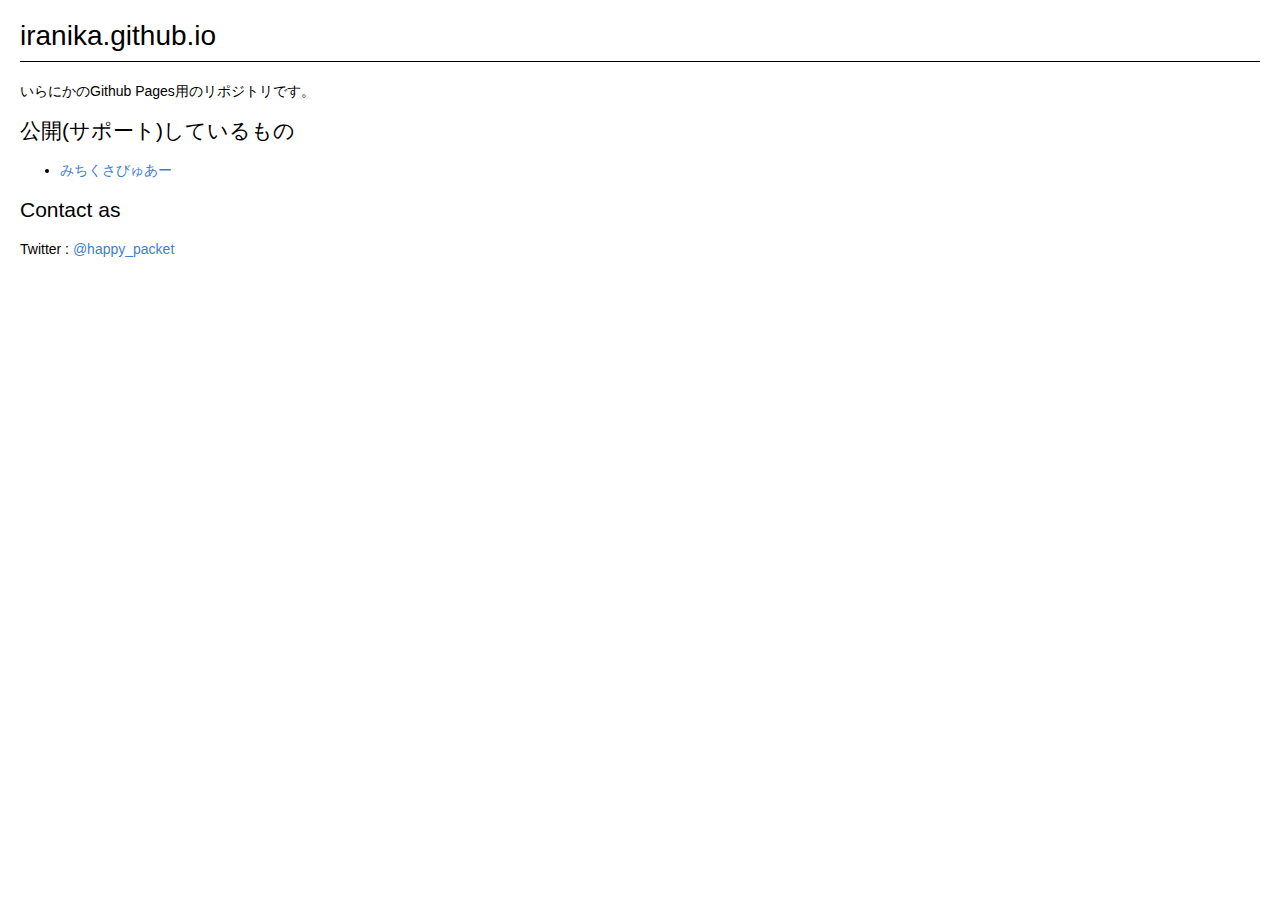
==== index.html @ f86fe25a "add: Readmeとindexの追加" ====
<!DOCTYPE html>
<html>
<head>
<title>Readme.md</title>
<meta http-equiv="Content-type" content="text/html;charset=UTF-8">

<style>
/*---------------------------------------------------------------------------------------------
 *  Copyright (c) Microsoft Corporation. All rights reserved.
 *  Licensed under the MIT License. See License.txt in the project root for license information.
 *--------------------------------------------------------------------------------------------*/

body {
	font-family: "Segoe WPC", "Segoe UI", "SFUIText-Light", "HelveticaNeue-Light", sans-serif, "Droid Sans Fallback";
	font-size: 14px;
	padding: 0 12px;
	line-height: 22px;
	word-wrap: break-word;
}

#code-csp-warning {
	position: fixed;
	top: 0;
	right: 0;
	color: white;
	margin: 16px;
	text-align: center;
	font-size: 12px;
	font-family: sans-serif;
	background-color:#444444;
	cursor: pointer;
	padding: 6px;
	box-shadow: 1px 1px 1px rgba(0,0,0,.25);
}

#code-csp-warning:hover {
	text-decoration: none;
	background-color:#007acc;
	box-shadow: 2px 2px 2px rgba(0,0,0,.25);
}


body.scrollBeyondLastLine {
	margin-bottom: calc(100vh - 22px);
}

body.showEditorSelection .code-line {
	position: relative;
}

body.showEditorSelection .code-active-line:before,
body.showEditorSelection .code-line:hover:before {
	content: "";
	display: block;
	position: absolute;
	top: 0;
	left: -12px;
	height: 100%;
}

body.showEditorSelection li.code-active-line:before,
body.showEditorSelection li.code-line:hover:before {
	left: -30px;
}

.vscode-light.showEditorSelection .code-active-line:before {
	border-left: 3px solid rgba(0, 0, 0, 0.15);
}

.vscode-light.showEditorSelection .code-line:hover:before {
	border-left: 3px solid rgba(0, 0, 0, 0.40);
}

.vscode-dark.showEditorSelection .code-active-line:before {
	border-left: 3px solid rgba(255, 255, 255, 0.4);
}

.vscode-dark.showEditorSelection .code-line:hover:before {
	border-left: 3px solid rgba(255, 255, 255, 0.60);
}

.vscode-high-contrast.showEditorSelection .code-active-line:before {
	border-left: 3px solid rgba(255, 160, 0, 0.7);
}

.vscode-high-contrast.showEditorSelection .code-line:hover:before {
	border-left: 3px solid rgba(255, 160, 0, 1);
}

img {
	max-width: 100%;
	max-height: 100%;
}

a {
	color: #4080D0;
	text-decoration: none;
}

a:focus,
input:focus,
select:focus,
textarea:focus {
	outline: 1px solid -webkit-focus-ring-color;
	outline-offset: -1px;
}

hr {
	border: 0;
	height: 2px;
	border-bottom: 2px solid;
}

h1 {
	padding-bottom: 0.3em;
	line-height: 1.2;
	border-bottom-width: 1px;
	border-bottom-style: solid;
}

h1, h2, h3 {
	font-weight: normal;
}

h1 code,
h2 code,
h3 code,
h4 code,
h5 code,
h6 code {
	font-size: inherit;
	line-height: auto;
}

a:hover {
	color: #4080D0;
	text-decoration: underline;
}

table {
	border-collapse: collapse;
}

table > thead > tr > th {
	text-align: left;
	border-bottom: 1px solid;
}

table > thead > tr > th,
table > thead > tr > td,
table > tbody > tr > th,
table > tbody > tr > td {
	padding: 5px 10px;
}

table > tbody > tr + tr > td {
	border-top: 1px solid;
}

blockquote {
	margin: 0 7px 0 5px;
	padding: 0 16px 0 10px;
	border-left: 5px solid;
}

code {
	font-family: Menlo, Monaco, Consolas, "Droid Sans Mono", "Courier New", monospace, "Droid Sans Fallback";
	font-size: 14px;
	line-height: 19px;
}

body.wordWrap pre {
	white-space: pre-wrap;
}

.mac code {
	font-size: 12px;
	line-height: 18px;
}

pre:not(.hljs),
pre.hljs code > div {
	padding: 16px;
	border-radius: 3px;
	overflow: auto;
}

/** Theming */

.vscode-light,
.vscode-light pre code {
	color: rgb(30, 30, 30);
}

.vscode-dark,
.vscode-dark pre code {
	color: #DDD;
}

.vscode-high-contrast,
.vscode-high-contrast pre code {
	color: white;
}

.vscode-light code {
	color: #A31515;
}

.vscode-dark code {
	color: #D7BA7D;
}

.vscode-light pre:not(.hljs),
.vscode-light code > div {
	background-color: rgba(220, 220, 220, 0.4);
}

.vscode-dark pre:not(.hljs),
.vscode-dark code > div {
	background-color: rgba(10, 10, 10, 0.4);
}

.vscode-high-contrast pre:not(.hljs),
.vscode-high-contrast code > div {
	background-color: rgb(0, 0, 0);
}

.vscode-high-contrast h1 {
	border-color: rgb(0, 0, 0);
}

.vscode-light table > thead > tr > th {
	border-color: rgba(0, 0, 0, 0.69);
}

.vscode-dark table > thead > tr > th {
	border-color: rgba(255, 255, 255, 0.69);
}

.vscode-light h1,
.vscode-light hr,
.vscode-light table > tbody > tr + tr > td {
	border-color: rgba(0, 0, 0, 0.18);
}

.vscode-dark h1,
.vscode-dark hr,
.vscode-dark table > tbody > tr + tr > td {
	border-color: rgba(255, 255, 255, 0.18);
}

.vscode-light blockquote,
.vscode-dark blockquote {
	background: rgba(127, 127, 127, 0.1);
	border-color: rgba(0, 122, 204, 0.5);
}

.vscode-high-contrast blockquote {
	background: transparent;
	border-color: #fff;
}
</style>

<style>
/* Tomorrow Theme */
/* http://jmblog.github.com/color-themes-for-google-code-highlightjs */
/* Original theme - https://github.com/chriskempson/tomorrow-theme */

/* Tomorrow Comment */
.hljs-comment,
.hljs-quote {
	color: #8e908c;
}

/* Tomorrow Red */
.hljs-variable,
.hljs-template-variable,
.hljs-tag,
.hljs-name,
.hljs-selector-id,
.hljs-selector-class,
.hljs-regexp,
.hljs-deletion {
	color: #c82829;
}

/* Tomorrow Orange */
.hljs-number,
.hljs-built_in,
.hljs-builtin-name,
.hljs-literal,
.hljs-type,
.hljs-params,
.hljs-meta,
.hljs-link {
	color: #f5871f;
}

/* Tomorrow Yellow */
.hljs-attribute {
	color: #eab700;
}

/* Tomorrow Green */
.hljs-string,
.hljs-symbol,
.hljs-bullet,
.hljs-addition {
	color: #718c00;
}

/* Tomorrow Blue */
.hljs-title,
.hljs-section {
	color: #4271ae;
}

/* Tomorrow Purple */
.hljs-keyword,
.hljs-selector-tag {
	color: #8959a8;
}

.hljs {
	display: block;
	overflow-x: auto;
	color: #4d4d4c;
	padding: 0.5em;
}

.hljs-emphasis {
	font-style: italic;
}

.hljs-strong {
	font-weight: bold;
}
</style>

<style>
/*
 * Markdown PDF CSS
 */

 body {
	font-family:  "Meiryo", "Segoe WPC", "Segoe UI", "SFUIText-Light", "HelveticaNeue-Light", sans-serif, "Droid Sans Fallback";
}

pre {
	background-color: #f8f8f8;
	border: 1px solid #cccccc;
	border-radius: 3px;
	overflow-x: auto;
	white-space: pre-wrap;
	overflow-wrap: break-word;
}

pre:not(.hljs) {
	padding: 23px;
	line-height: 19px;
}

blockquote {
	background: rgba(127, 127, 127, 0.1);
	border-color: rgba(0, 122, 204, 0.5);
}

.emoji {
	height: 1.4em;
}

/* for inline code */
:not(pre):not(.hljs) > code {
	color: #C9AE75; /* Change the old color so it seems less like an error */
	font-size: inherit;
}

/* Page Break : use <div class="page"/> to insert page break
-------------------------------------------------------- */
.page {
	page-break-after: always;
}

</style>

</head>
<body>
<h1 id="iranikagithubio">iranika.github.io</h1>
<p>いらにかのGithub Pages用のリポジトリです。</p>
<h2 id="%E5%85%AC%E9%96%8B%E3%82%B5%E3%83%9D%E3%83%BC%E3%83%88%E3%81%97%E3%81%A6%E3%81%84%E3%82%8B%E3%82%82%E3%81%AE">公開(サポート)しているもの</h2>
<ul>
<li><a href="./mo-code/">みちくさびゅあー</a></li>
</ul>
<h2 id="contact-as">Contact as</h2>
<p>Twitter : <a href="https://twitter.com/happy_packet">@happy_packet</a></p>

</body>
</html>
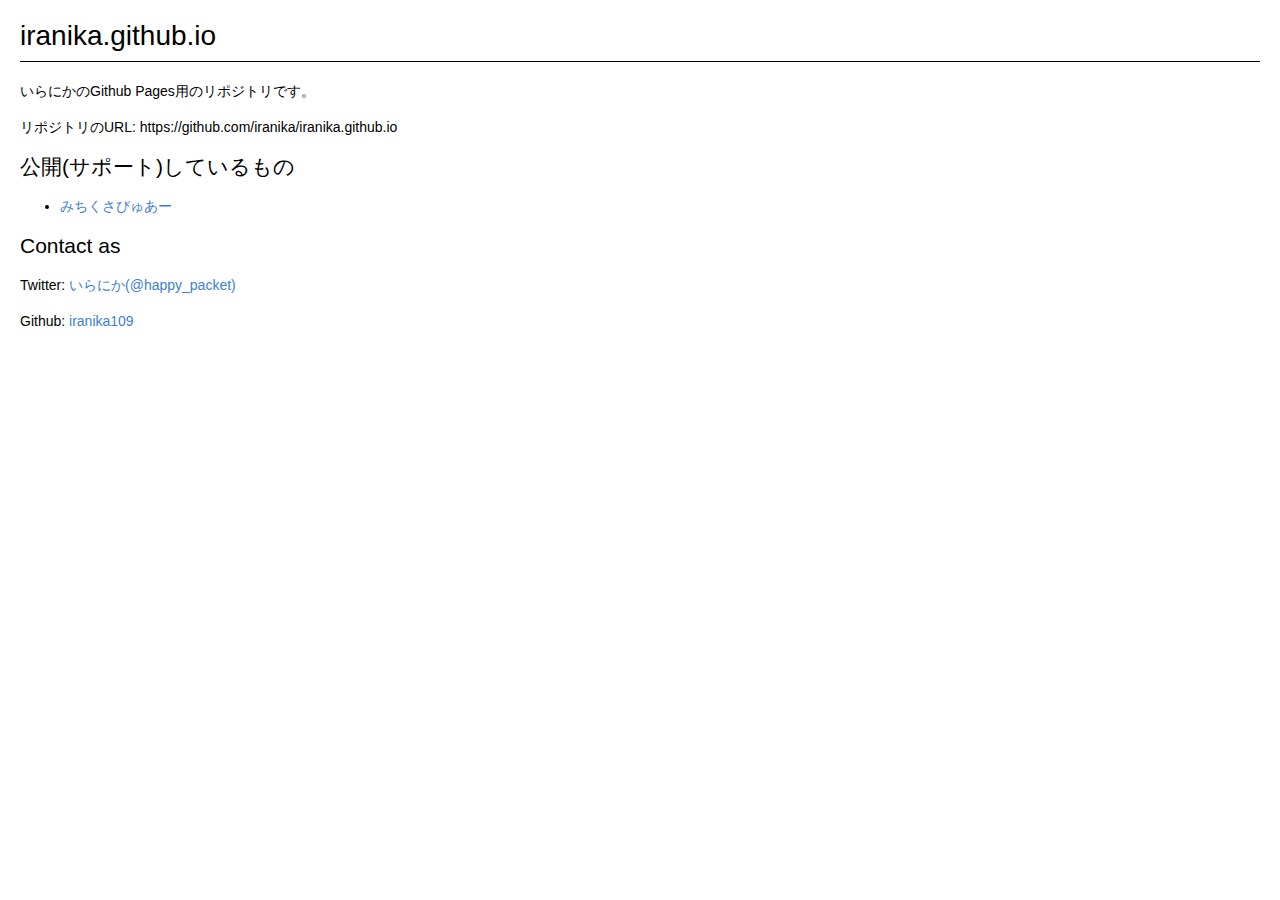
==== commit f0c23a47: "add: リポジトリのURLとか追加" ====
--- a/index.html
+++ b/index.html
@@ -387,12 +387,14 @@
 <body>
 <h1 id="iranikagithubio">iranika.github.io</h1>
 <p>いらにかのGithub Pages用のリポジトリです。</p>
+<p>リポジトリのURL: https://github.com/iranika/iranika.github.io</p>
 <h2 id="%E5%85%AC%E9%96%8B%E3%82%B5%E3%83%9D%E3%83%BC%E3%83%88%E3%81%97%E3%81%A6%E3%81%84%E3%82%8B%E3%82%82%E3%81%AE">公開(サポート)しているもの</h2>
 <ul>
 <li><a href="./mo-code/">みちくさびゅあー</a></li>
 </ul>
 <h2 id="contact-as">Contact as</h2>
-<p>Twitter : <a href="https://twitter.com/happy_packet">@happy_packet</a></p>
+<p>Twitter: <a href="https://twitter.com/happy_packet">いらにか(@happy_packet)</a></p>
+<p>Github: <a href="https://github.com/iranika">iranika109</a></p>
 
 </body>
 </html>
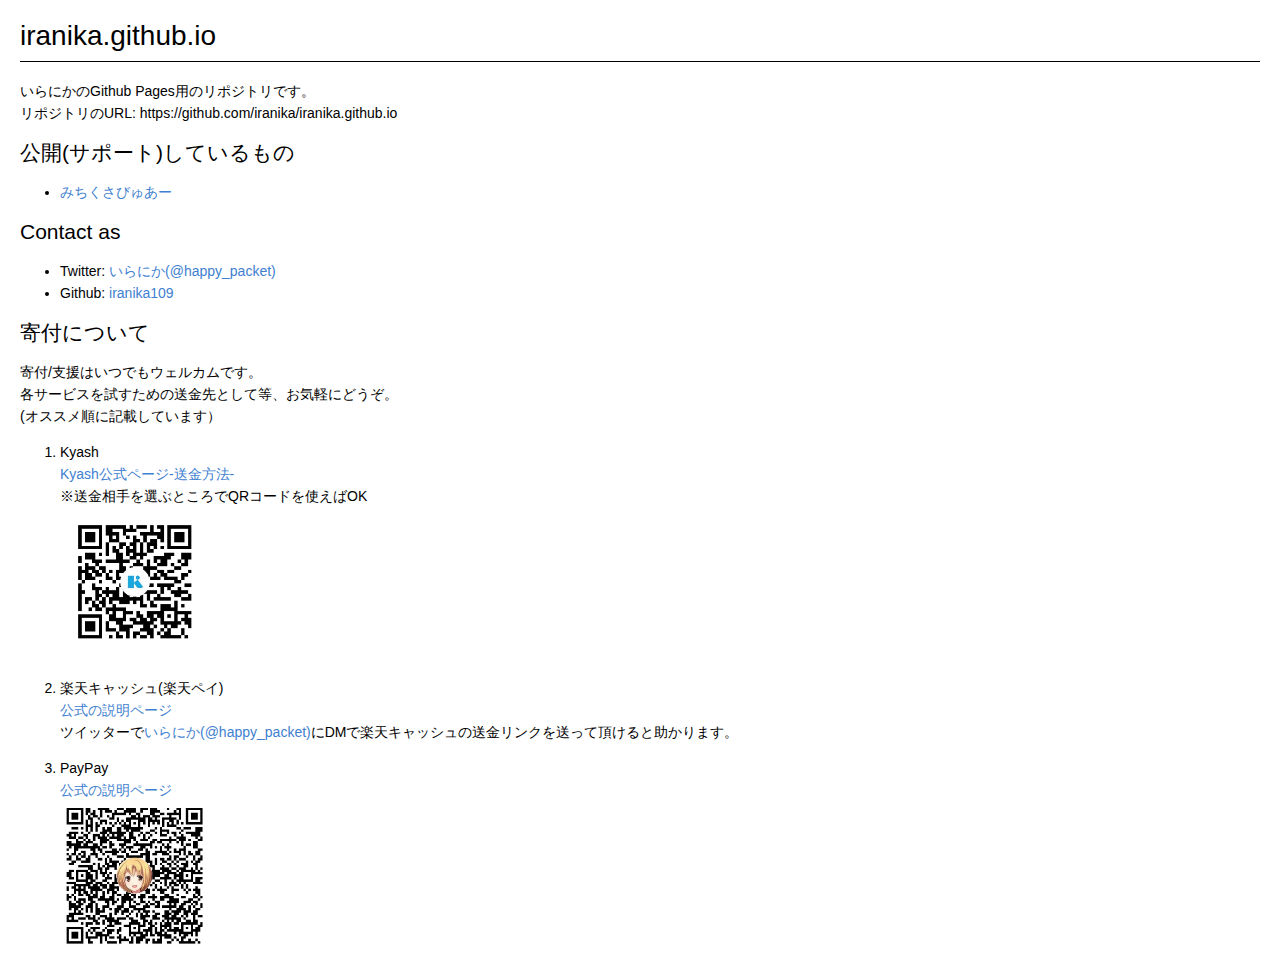
==== commit b3563098: "add: 寄付の項目を追加" ====
--- a/index.html
+++ b/index.html
@@ -1,400 +1,424 @@
-<!DOCTYPE html>
-<html>
-<head>
-<title>Readme.md</title>
-<meta http-equiv="Content-type" content="text/html;charset=UTF-8">
+<!DOCTYPE html>
+<html>
+<head>
+<title>Readme.md</title>
+<meta http-equiv="Content-type" content="text/html;charset=UTF-8">
 
 <style>
-/*---------------------------------------------------------------------------------------------
- *  Copyright (c) Microsoft Corporation. All rights reserved.
- *  Licensed under the MIT License. See License.txt in the project root for license information.
- *--------------------------------------------------------------------------------------------*/
-
-body {
-	font-family: "Segoe WPC", "Segoe UI", "SFUIText-Light", "HelveticaNeue-Light", sans-serif, "Droid Sans Fallback";
-	font-size: 14px;
-	padding: 0 12px;
-	line-height: 22px;
-	word-wrap: break-word;
-}
-
-#code-csp-warning {
-	position: fixed;
-	top: 0;
-	right: 0;
-	color: white;
-	margin: 16px;
-	text-align: center;
-	font-size: 12px;
-	font-family: sans-serif;
-	background-color:#444444;
-	cursor: pointer;
-	padding: 6px;
-	box-shadow: 1px 1px 1px rgba(0,0,0,.25);
-}
-
-#code-csp-warning:hover {
-	text-decoration: none;
-	background-color:#007acc;
-	box-shadow: 2px 2px 2px rgba(0,0,0,.25);
-}
-
-
-body.scrollBeyondLastLine {
-	margin-bottom: calc(100vh - 22px);
-}
-
-body.showEditorSelection .code-line {
-	position: relative;
-}
-
-body.showEditorSelection .code-active-line:before,
-body.showEditorSelection .code-line:hover:before {
-	content: "";
-	display: block;
-	position: absolute;
-	top: 0;
-	left: -12px;
-	height: 100%;
-}
-
-body.showEditorSelection li.code-active-line:before,
-body.showEditorSelection li.code-line:hover:before {
-	left: -30px;
-}
-
-.vscode-light.showEditorSelection .code-active-line:before {
-	border-left: 3px solid rgba(0, 0, 0, 0.15);
-}
-
-.vscode-light.showEditorSelection .code-line:hover:before {
-	border-left: 3px solid rgba(0, 0, 0, 0.40);
-}
-
-.vscode-dark.showEditorSelection .code-active-line:before {
-	border-left: 3px solid rgba(255, 255, 255, 0.4);
-}
-
-.vscode-dark.showEditorSelection .code-line:hover:before {
-	border-left: 3px solid rgba(255, 255, 255, 0.60);
-}
-
-.vscode-high-contrast.showEditorSelection .code-active-line:before {
-	border-left: 3px solid rgba(255, 160, 0, 0.7);
-}
-
-.vscode-high-contrast.showEditorSelection .code-line:hover:before {
-	border-left: 3px solid rgba(255, 160, 0, 1);
-}
-
-img {
-	max-width: 100%;
-	max-height: 100%;
-}
-
-a {
-	color: #4080D0;
-	text-decoration: none;
-}
-
-a:focus,
-input:focus,
-select:focus,
-textarea:focus {
-	outline: 1px solid -webkit-focus-ring-color;
-	outline-offset: -1px;
-}
-
-hr {
-	border: 0;
-	height: 2px;
-	border-bottom: 2px solid;
-}
-
-h1 {
-	padding-bottom: 0.3em;
-	line-height: 1.2;
-	border-bottom-width: 1px;
-	border-bottom-style: solid;
-}
-
-h1, h2, h3 {
-	font-weight: normal;
-}
-
-h1 code,
-h2 code,
-h3 code,
-h4 code,
-h5 code,
-h6 code {
-	font-size: inherit;
-	line-height: auto;
-}
-
-a:hover {
-	color: #4080D0;
-	text-decoration: underline;
-}
-
-table {
-	border-collapse: collapse;
-}
-
-table > thead > tr > th {
-	text-align: left;
-	border-bottom: 1px solid;
-}
-
-table > thead > tr > th,
-table > thead > tr > td,
-table > tbody > tr > th,
-table > tbody > tr > td {
-	padding: 5px 10px;
-}
-
-table > tbody > tr + tr > td {
-	border-top: 1px solid;
-}
-
-blockquote {
-	margin: 0 7px 0 5px;
-	padding: 0 16px 0 10px;
-	border-left: 5px solid;
-}
-
-code {
-	font-family: Menlo, Monaco, Consolas, "Droid Sans Mono", "Courier New", monospace, "Droid Sans Fallback";
-	font-size: 14px;
-	line-height: 19px;
-}
-
-body.wordWrap pre {
-	white-space: pre-wrap;
-}
-
-.mac code {
-	font-size: 12px;
-	line-height: 18px;
-}
-
-pre:not(.hljs),
-pre.hljs code > div {
-	padding: 16px;
-	border-radius: 3px;
-	overflow: auto;
-}
-
-/** Theming */
-
-.vscode-light,
-.vscode-light pre code {
-	color: rgb(30, 30, 30);
-}
-
-.vscode-dark,
-.vscode-dark pre code {
-	color: #DDD;
-}
-
-.vscode-high-contrast,
-.vscode-high-contrast pre code {
-	color: white;
-}
-
-.vscode-light code {
-	color: #A31515;
-}
-
-.vscode-dark code {
-	color: #D7BA7D;
-}
-
-.vscode-light pre:not(.hljs),
-.vscode-light code > div {
-	background-color: rgba(220, 220, 220, 0.4);
-}
-
-.vscode-dark pre:not(.hljs),
-.vscode-dark code > div {
-	background-color: rgba(10, 10, 10, 0.4);
-}
-
-.vscode-high-contrast pre:not(.hljs),
-.vscode-high-contrast code > div {
-	background-color: rgb(0, 0, 0);
-}
-
-.vscode-high-contrast h1 {
-	border-color: rgb(0, 0, 0);
-}
-
-.vscode-light table > thead > tr > th {
-	border-color: rgba(0, 0, 0, 0.69);
-}
-
-.vscode-dark table > thead > tr > th {
-	border-color: rgba(255, 255, 255, 0.69);
-}
-
-.vscode-light h1,
-.vscode-light hr,
-.vscode-light table > tbody > tr + tr > td {
-	border-color: rgba(0, 0, 0, 0.18);
-}
-
-.vscode-dark h1,
-.vscode-dark hr,
-.vscode-dark table > tbody > tr + tr > td {
-	border-color: rgba(255, 255, 255, 0.18);
-}
-
-.vscode-light blockquote,
-.vscode-dark blockquote {
-	background: rgba(127, 127, 127, 0.1);
-	border-color: rgba(0, 122, 204, 0.5);
-}
-
-.vscode-high-contrast blockquote {
-	background: transparent;
-	border-color: #fff;
+/*---------------------------------------------------------------------------------------------
+ *  Copyright (c) Microsoft Corporation. All rights reserved.
+ *  Licensed under the MIT License. See License.txt in the project root for license information.
+ *--------------------------------------------------------------------------------------------*/
+
+body {
+	font-family: "Segoe WPC", "Segoe UI", "SFUIText-Light", "HelveticaNeue-Light", sans-serif, "Droid Sans Fallback";
+	font-size: 14px;
+	padding: 0 12px;
+	line-height: 22px;
+	word-wrap: break-word;
+}
+
+#code-csp-warning {
+	position: fixed;
+	top: 0;
+	right: 0;
+	color: white;
+	margin: 16px;
+	text-align: center;
+	font-size: 12px;
+	font-family: sans-serif;
+	background-color:#444444;
+	cursor: pointer;
+	padding: 6px;
+	box-shadow: 1px 1px 1px rgba(0,0,0,.25);
+}
+
+#code-csp-warning:hover {
+	text-decoration: none;
+	background-color:#007acc;
+	box-shadow: 2px 2px 2px rgba(0,0,0,.25);
+}
+
+
+body.scrollBeyondLastLine {
+	margin-bottom: calc(100vh - 22px);
+}
+
+body.showEditorSelection .code-line {
+	position: relative;
+}
+
+body.showEditorSelection .code-active-line:before,
+body.showEditorSelection .code-line:hover:before {
+	content: "";
+	display: block;
+	position: absolute;
+	top: 0;
+	left: -12px;
+	height: 100%;
+}
+
+body.showEditorSelection li.code-active-line:before,
+body.showEditorSelection li.code-line:hover:before {
+	left: -30px;
+}
+
+.vscode-light.showEditorSelection .code-active-line:before {
+	border-left: 3px solid rgba(0, 0, 0, 0.15);
+}
+
+.vscode-light.showEditorSelection .code-line:hover:before {
+	border-left: 3px solid rgba(0, 0, 0, 0.40);
+}
+
+.vscode-dark.showEditorSelection .code-active-line:before {
+	border-left: 3px solid rgba(255, 255, 255, 0.4);
+}
+
+.vscode-dark.showEditorSelection .code-line:hover:before {
+	border-left: 3px solid rgba(255, 255, 255, 0.60);
+}
+
+.vscode-high-contrast.showEditorSelection .code-active-line:before {
+	border-left: 3px solid rgba(255, 160, 0, 0.7);
+}
+
+.vscode-high-contrast.showEditorSelection .code-line:hover:before {
+	border-left: 3px solid rgba(255, 160, 0, 1);
+}
+
+img {
+	max-width: 100%;
+	max-height: 100%;
+}
+
+a {
+	color: #4080D0;
+	text-decoration: none;
+}
+
+a:focus,
+input:focus,
+select:focus,
+textarea:focus {
+	outline: 1px solid -webkit-focus-ring-color;
+	outline-offset: -1px;
+}
+
+hr {
+	border: 0;
+	height: 2px;
+	border-bottom: 2px solid;
+}
+
+h1 {
+	padding-bottom: 0.3em;
+	line-height: 1.2;
+	border-bottom-width: 1px;
+	border-bottom-style: solid;
+}
+
+h1, h2, h3 {
+	font-weight: normal;
+}
+
+h1 code,
+h2 code,
+h3 code,
+h4 code,
+h5 code,
+h6 code {
+	font-size: inherit;
+	line-height: auto;
+}
+
+a:hover {
+	color: #4080D0;
+	text-decoration: underline;
+}
+
+table {
+	border-collapse: collapse;
+}
+
+table > thead > tr > th {
+	text-align: left;
+	border-bottom: 1px solid;
+}
+
+table > thead > tr > th,
+table > thead > tr > td,
+table > tbody > tr > th,
+table > tbody > tr > td {
+	padding: 5px 10px;
+}
+
+table > tbody > tr + tr > td {
+	border-top: 1px solid;
+}
+
+blockquote {
+	margin: 0 7px 0 5px;
+	padding: 0 16px 0 10px;
+	border-left: 5px solid;
+}
+
+code {
+	font-family: Menlo, Monaco, Consolas, "Droid Sans Mono", "Courier New", monospace, "Droid Sans Fallback";
+	font-size: 14px;
+	line-height: 19px;
+}
+
+body.wordWrap pre {
+	white-space: pre-wrap;
+}
+
+.mac code {
+	font-size: 12px;
+	line-height: 18px;
+}
+
+pre:not(.hljs),
+pre.hljs code > div {
+	padding: 16px;
+	border-radius: 3px;
+	overflow: auto;
+}
+
+/** Theming */
+
+.vscode-light,
+.vscode-light pre code {
+	color: rgb(30, 30, 30);
+}
+
+.vscode-dark,
+.vscode-dark pre code {
+	color: #DDD;
+}
+
+.vscode-high-contrast,
+.vscode-high-contrast pre code {
+	color: white;
+}
+
+.vscode-light code {
+	color: #A31515;
+}
+
+.vscode-dark code {
+	color: #D7BA7D;
+}
+
+.vscode-light pre:not(.hljs),
+.vscode-light code > div {
+	background-color: rgba(220, 220, 220, 0.4);
+}
+
+.vscode-dark pre:not(.hljs),
+.vscode-dark code > div {
+	background-color: rgba(10, 10, 10, 0.4);
+}
+
+.vscode-high-contrast pre:not(.hljs),
+.vscode-high-contrast code > div {
+	background-color: rgb(0, 0, 0);
+}
+
+.vscode-high-contrast h1 {
+	border-color: rgb(0, 0, 0);
+}
+
+.vscode-light table > thead > tr > th {
+	border-color: rgba(0, 0, 0, 0.69);
+}
+
+.vscode-dark table > thead > tr > th {
+	border-color: rgba(255, 255, 255, 0.69);
+}
+
+.vscode-light h1,
+.vscode-light hr,
+.vscode-light table > tbody > tr + tr > td {
+	border-color: rgba(0, 0, 0, 0.18);
+}
+
+.vscode-dark h1,
+.vscode-dark hr,
+.vscode-dark table > tbody > tr + tr > td {
+	border-color: rgba(255, 255, 255, 0.18);
+}
+
+.vscode-light blockquote,
+.vscode-dark blockquote {
+	background: rgba(127, 127, 127, 0.1);
+	border-color: rgba(0, 122, 204, 0.5);
+}
+
+.vscode-high-contrast blockquote {
+	background: transparent;
+	border-color: #fff;
 }
 </style>
 
 <style>
-/* Tomorrow Theme */
-/* http://jmblog.github.com/color-themes-for-google-code-highlightjs */
-/* Original theme - https://github.com/chriskempson/tomorrow-theme */
-
-/* Tomorrow Comment */
-.hljs-comment,
-.hljs-quote {
-	color: #8e908c;
-}
-
-/* Tomorrow Red */
-.hljs-variable,
-.hljs-template-variable,
-.hljs-tag,
-.hljs-name,
-.hljs-selector-id,
-.hljs-selector-class,
-.hljs-regexp,
-.hljs-deletion {
-	color: #c82829;
-}
-
-/* Tomorrow Orange */
-.hljs-number,
-.hljs-built_in,
-.hljs-builtin-name,
-.hljs-literal,
-.hljs-type,
-.hljs-params,
-.hljs-meta,
-.hljs-link {
-	color: #f5871f;
-}
-
-/* Tomorrow Yellow */
-.hljs-attribute {
-	color: #eab700;
-}
-
-/* Tomorrow Green */
-.hljs-string,
-.hljs-symbol,
-.hljs-bullet,
-.hljs-addition {
-	color: #718c00;
-}
-
-/* Tomorrow Blue */
-.hljs-title,
-.hljs-section {
-	color: #4271ae;
-}
-
-/* Tomorrow Purple */
-.hljs-keyword,
-.hljs-selector-tag {
-	color: #8959a8;
-}
-
-.hljs {
-	display: block;
-	overflow-x: auto;
-	color: #4d4d4c;
-	padding: 0.5em;
-}
-
-.hljs-emphasis {
-	font-style: italic;
-}
-
-.hljs-strong {
-	font-weight: bold;
+/* Tomorrow Theme */
+/* http://jmblog.github.com/color-themes-for-google-code-highlightjs */
+/* Original theme - https://github.com/chriskempson/tomorrow-theme */
+
+/* Tomorrow Comment */
+.hljs-comment,
+.hljs-quote {
+	color: #8e908c;
+}
+
+/* Tomorrow Red */
+.hljs-variable,
+.hljs-template-variable,
+.hljs-tag,
+.hljs-name,
+.hljs-selector-id,
+.hljs-selector-class,
+.hljs-regexp,
+.hljs-deletion {
+	color: #c82829;
+}
+
+/* Tomorrow Orange */
+.hljs-number,
+.hljs-built_in,
+.hljs-builtin-name,
+.hljs-literal,
+.hljs-type,
+.hljs-params,
+.hljs-meta,
+.hljs-link {
+	color: #f5871f;
+}
+
+/* Tomorrow Yellow */
+.hljs-attribute {
+	color: #eab700;
+}
+
+/* Tomorrow Green */
+.hljs-string,
+.hljs-symbol,
+.hljs-bullet,
+.hljs-addition {
+	color: #718c00;
+}
+
+/* Tomorrow Blue */
+.hljs-title,
+.hljs-section {
+	color: #4271ae;
+}
+
+/* Tomorrow Purple */
+.hljs-keyword,
+.hljs-selector-tag {
+	color: #8959a8;
+}
+
+.hljs {
+	display: block;
+	overflow-x: auto;
+	color: #4d4d4c;
+	padding: 0.5em;
+}
+
+.hljs-emphasis {
+	font-style: italic;
+}
+
+.hljs-strong {
+	font-weight: bold;
 }
 </style>
 
 <style>
-/*
- * Markdown PDF CSS
- */
-
- body {
-	font-family:  "Meiryo", "Segoe WPC", "Segoe UI", "SFUIText-Light", "HelveticaNeue-Light", sans-serif, "Droid Sans Fallback";
-}
-
-pre {
-	background-color: #f8f8f8;
-	border: 1px solid #cccccc;
-	border-radius: 3px;
-	overflow-x: auto;
-	white-space: pre-wrap;
-	overflow-wrap: break-word;
-}
-
-pre:not(.hljs) {
-	padding: 23px;
-	line-height: 19px;
-}
-
-blockquote {
-	background: rgba(127, 127, 127, 0.1);
-	border-color: rgba(0, 122, 204, 0.5);
-}
-
-.emoji {
-	height: 1.4em;
-}
-
-/* for inline code */
-:not(pre):not(.hljs) > code {
-	color: #C9AE75; /* Change the old color so it seems less like an error */
-	font-size: inherit;
-}
-
-/* Page Break : use <div class="page"/> to insert page break
--------------------------------------------------------- */
-.page {
-	page-break-after: always;
-}
+/*
+ * Markdown PDF CSS
+ */
+
+ body {
+	font-family:  "Meiryo", "Segoe WPC", "Segoe UI", "SFUIText-Light", "HelveticaNeue-Light", sans-serif, "Droid Sans Fallback";
+}
+
+pre {
+	background-color: #f8f8f8;
+	border: 1px solid #cccccc;
+	border-radius: 3px;
+	overflow-x: auto;
+	white-space: pre-wrap;
+	overflow-wrap: break-word;
+}
+
+pre:not(.hljs) {
+	padding: 23px;
+	line-height: 19px;
+}
+
+blockquote {
+	background: rgba(127, 127, 127, 0.1);
+	border-color: rgba(0, 122, 204, 0.5);
+}
+
+.emoji {
+	height: 1.4em;
+}
+
+/* for inline code */
+:not(pre):not(.hljs) > code {
+	color: #C9AE75; /* Change the old color so it seems less like an error */
+	font-size: inherit;
+}
+
+/* Page Break : use <div class="page"/> to insert page break
+-------------------------------------------------------- */
+.page {
+	page-break-after: always;
+}
 
 </style>
-
-</head>
-<body>
+
+</head>
+<body>
 <h1 id="iranikagithubio">iranika.github.io</h1>
-<p>いらにかのGithub Pages用のリポジトリです。</p>
-<p>リポジトリのURL: https://github.com/iranika/iranika.github.io</p>
+<p>いらにかのGithub Pages用のリポジトリです。<br>
+リポジトリのURL: https://github.com/iranika/iranika.github.io</p>
 <h2 id="%E5%85%AC%E9%96%8B%E3%82%B5%E3%83%9D%E3%83%BC%E3%83%88%E3%81%97%E3%81%A6%E3%81%84%E3%82%8B%E3%82%82%E3%81%AE">公開(サポート)しているもの</h2>
 <ul>
 <li><a href="./mo-code/">みちくさびゅあー</a></li>
 </ul>
 <h2 id="contact-as">Contact as</h2>
-<p>Twitter: <a href="https://twitter.com/happy_packet">いらにか(@happy_packet)</a></p>
-<p>Github: <a href="https://github.com/iranika">iranika109</a></p>
-
-</body>
-</html>
+<ul>
+<li>Twitter: <a href="https://twitter.com/happy_packet">いらにか(@happy_packet)</a></li>
+<li>Github: <a href="https://github.com/iranika">iranika109</a></li>
+</ul>
+<h2 id="%E5%AF%84%E4%BB%98%E3%81%AB%E3%81%A4%E3%81%84%E3%81%A6">寄付について</h2>
+<p>寄付/支援はいつでもウェルカムです。<br>
+各サービスを試すための送金先として等、お気軽にどうぞ。<br>
+(オススメ順に記載しています）</p>
+<ol>
+<li>
+<p>Kyash<br>
+<a href="https://support.kyash.co/hc/ja/articles/360026164991-%E9%80%81%E9%87%91%E6%96%B9%E6%B3%95">Kyash公式ページ-送金方法-</a><br>
+※送金相手を選ぶところでQRコードを使えばOK<br>
+<img src="./donate/img/kyash.jpg" height="150" /></p>
+</li>
+<li>
+<p>楽天キャッシュ(楽天ペイ)<br>
+<a href="https://pay.rakuten.co.jp/guide/#section-send">公式の説明ページ</a><br>
+ツイッターで<a href="https://twitter.com/happy_packet">いらにか(@happy_packet)</a>にDMで楽天キャッシュの送金リンクを送って頂けると助かります。</p>
+</li>
+<li>
+<p>PayPay<br>
+<a href="https://paypay.ne.jp/guide/send/?_ga=2.238451843.205875726.1558440708-447181547.1558440708">公式の説明ページ</a><br>
+<img src="./donate/img/paypay.jpg" height="150" /></p>
+</li>
+</ol>
+
+</body>
+</html>
